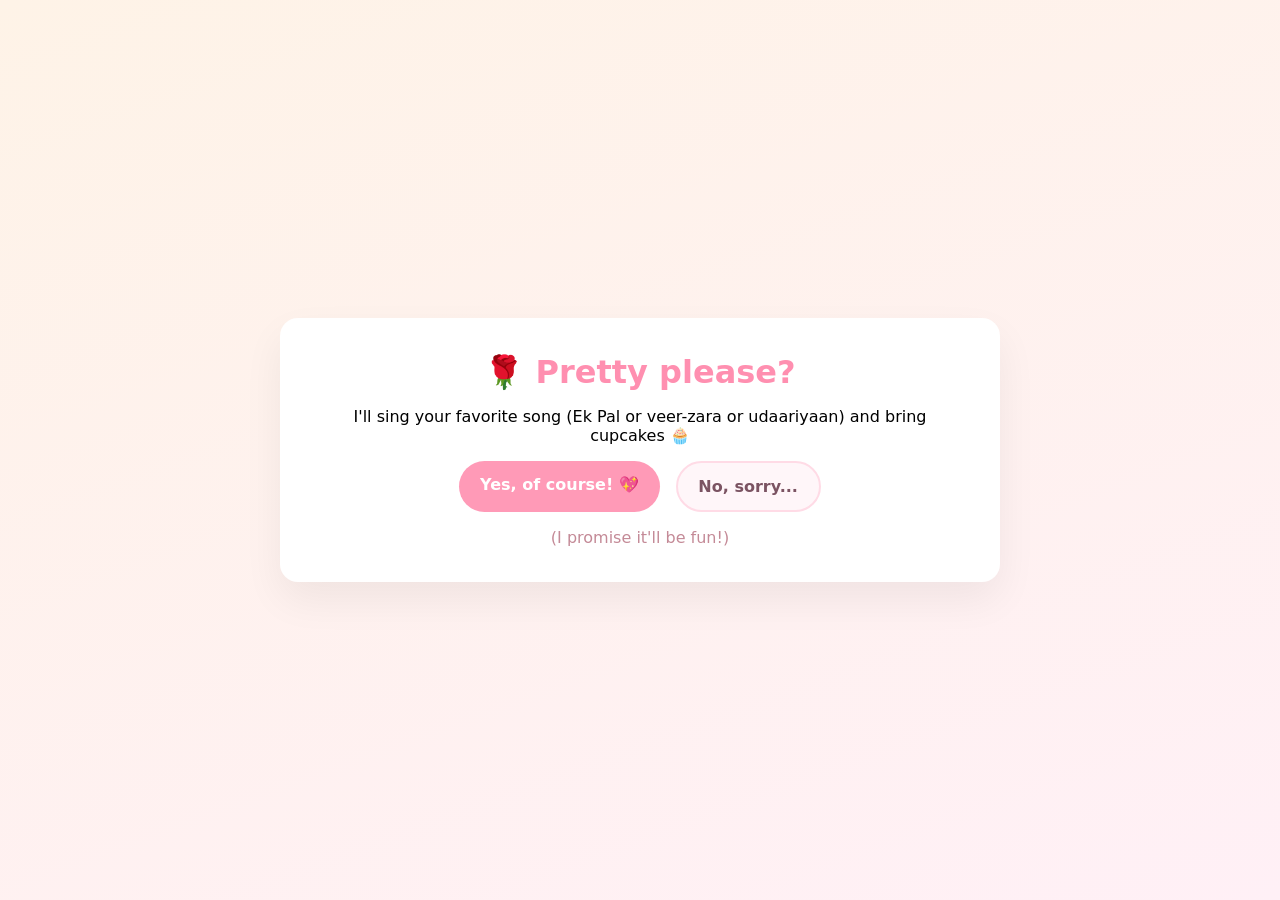
==== q2.html @ fec347ac "first commit" ====
<!doctype html>
<html lang="en">
<head>
  <meta charset="utf-8">
  <meta name="viewport" content="width=device-width,initial-scale=1">
  <title>Pretty please?</title>
  <link rel="stylesheet" href="css/style2.css">
</head>
<body>
  <main class="card">
    <h1>🌹 Pretty please?</h1>
    <p class="sub">I'll sing your favorite song (Ek Pal or veer-zara or udaariyaan) and bring cupcakes 🧁</p>

    <div class="buttons">
      <a class="btn yes" href="love.html">Yes, of course! 💖</a>
      <a class="btn no" href="q3.html">No, sorry...</a>
    </div>

    <footer class="note">(I promise it'll be fun!)</footer>
  </main>
  <script src="js/params.js"></script>
</body>
</html>
---- css/style2.css ----
/* style2.css - second page */
:root{--bg1:#fef3e7;--bg2:#fff0f6;--accent:#ff8fb0;--muted:#8b5a6a}
*{box-sizing:border-box}
html,body{height:100%;margin:0;font-family: 'Nunito', system-ui, -apple-system, 'Segoe UI', Roboto}
body{background:linear-gradient(160deg,var(--bg1),var(--bg2));display:flex;align-items:center;justify-content:center}
.card{background:white;border-radius:18px;padding:2.2rem;text-align:center;box-shadow:0 18px 40px rgba(0,0,0,0.06);max-width:720px;margin:2rem}
h1{color:var(--accent);font-size:2rem;margin:0}
.subtitle{color:var(--muted);margin:8px 0 1.25rem}
.buttons{display:flex;gap:1rem;justify-content:center;margin-top:1rem}
.btn{padding:.85rem 1.3rem;border-radius:999px;text-decoration:none;font-weight:700;display:inline-block;transition:transform .12s ease}
.btn.yes{background:#ff9ab7;color:white}
.btn.no{background:#fff6f9;border:2px solid #ffdbe6;color:#7b5362}
.btn:hover{transform:translateY(-3px)}
.note{color:#c48a97;margin-top:1rem}
@media (max-width:420px){.card{padding:1.4rem}}

@media (max-width:600px){
	.card{padding:1.2rem;border-radius:14px;margin:1rem}
	h1{font-size:1.4rem}
	.subtitle{font-size:.95rem}
	.buttons{align-items:stretch;gap:.8rem}
	.btn{width:100%;padding:.85rem 0.5rem;font-size:15px}
	.note{font-size:.9rem}
}
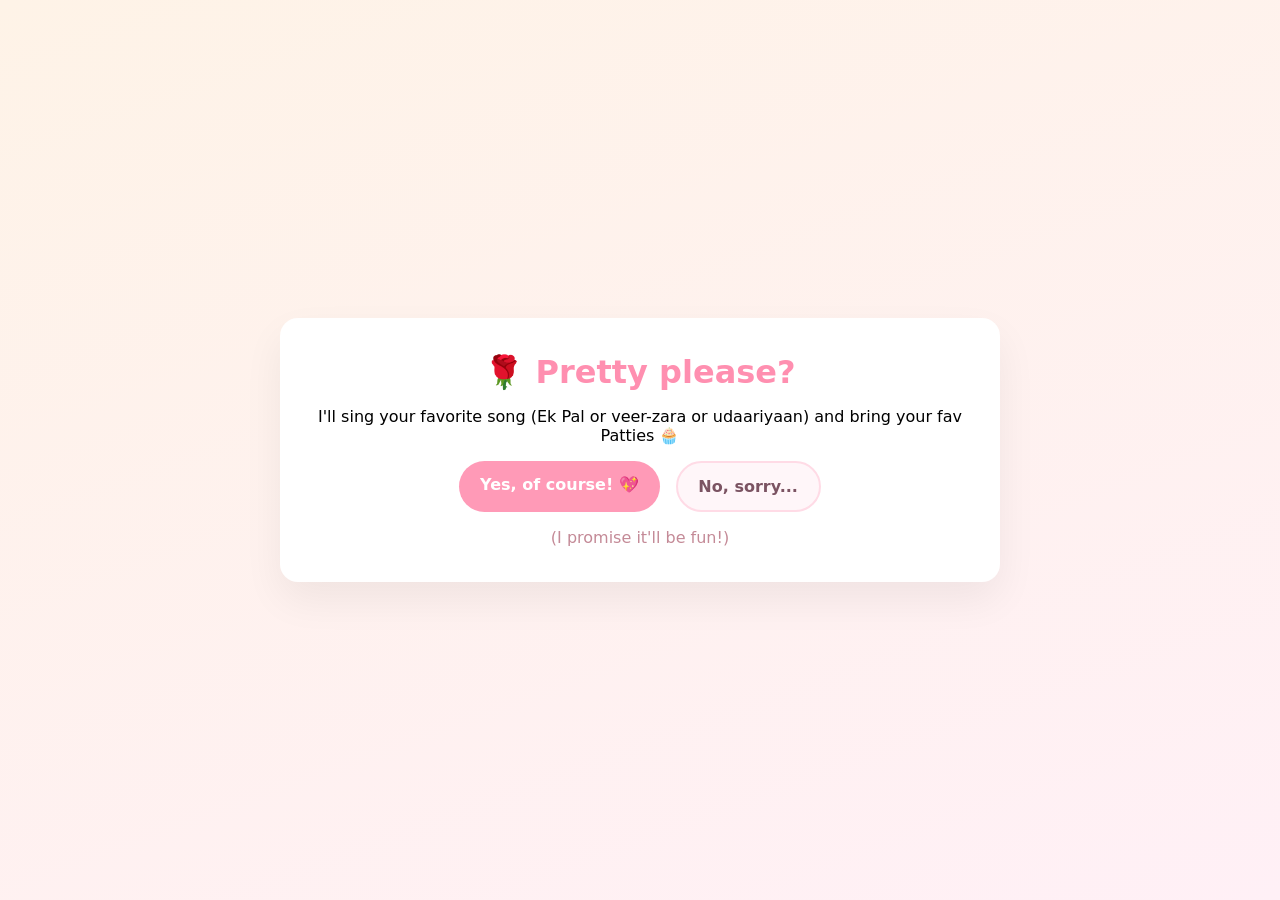
==== commit 68b12608: "second commit" ====
--- a/q2.html
+++ b/q2.html
@@ -9,7 +9,7 @@
 <body>
   <main class="card">
     <h1>🌹 Pretty please?</h1>
-    <p class="sub">I'll sing your favorite song (Ek Pal or veer-zara or udaariyaan) and bring cupcakes 🧁</p>
+    <p class="sub">I'll sing your favorite song (Ek Pal or veer-zara or udaariyaan) and bring your fav Patties 🧁</p>
 
     <div class="buttons">
       <a class="btn yes" href="love.html">Yes, of course! 💖</a>
